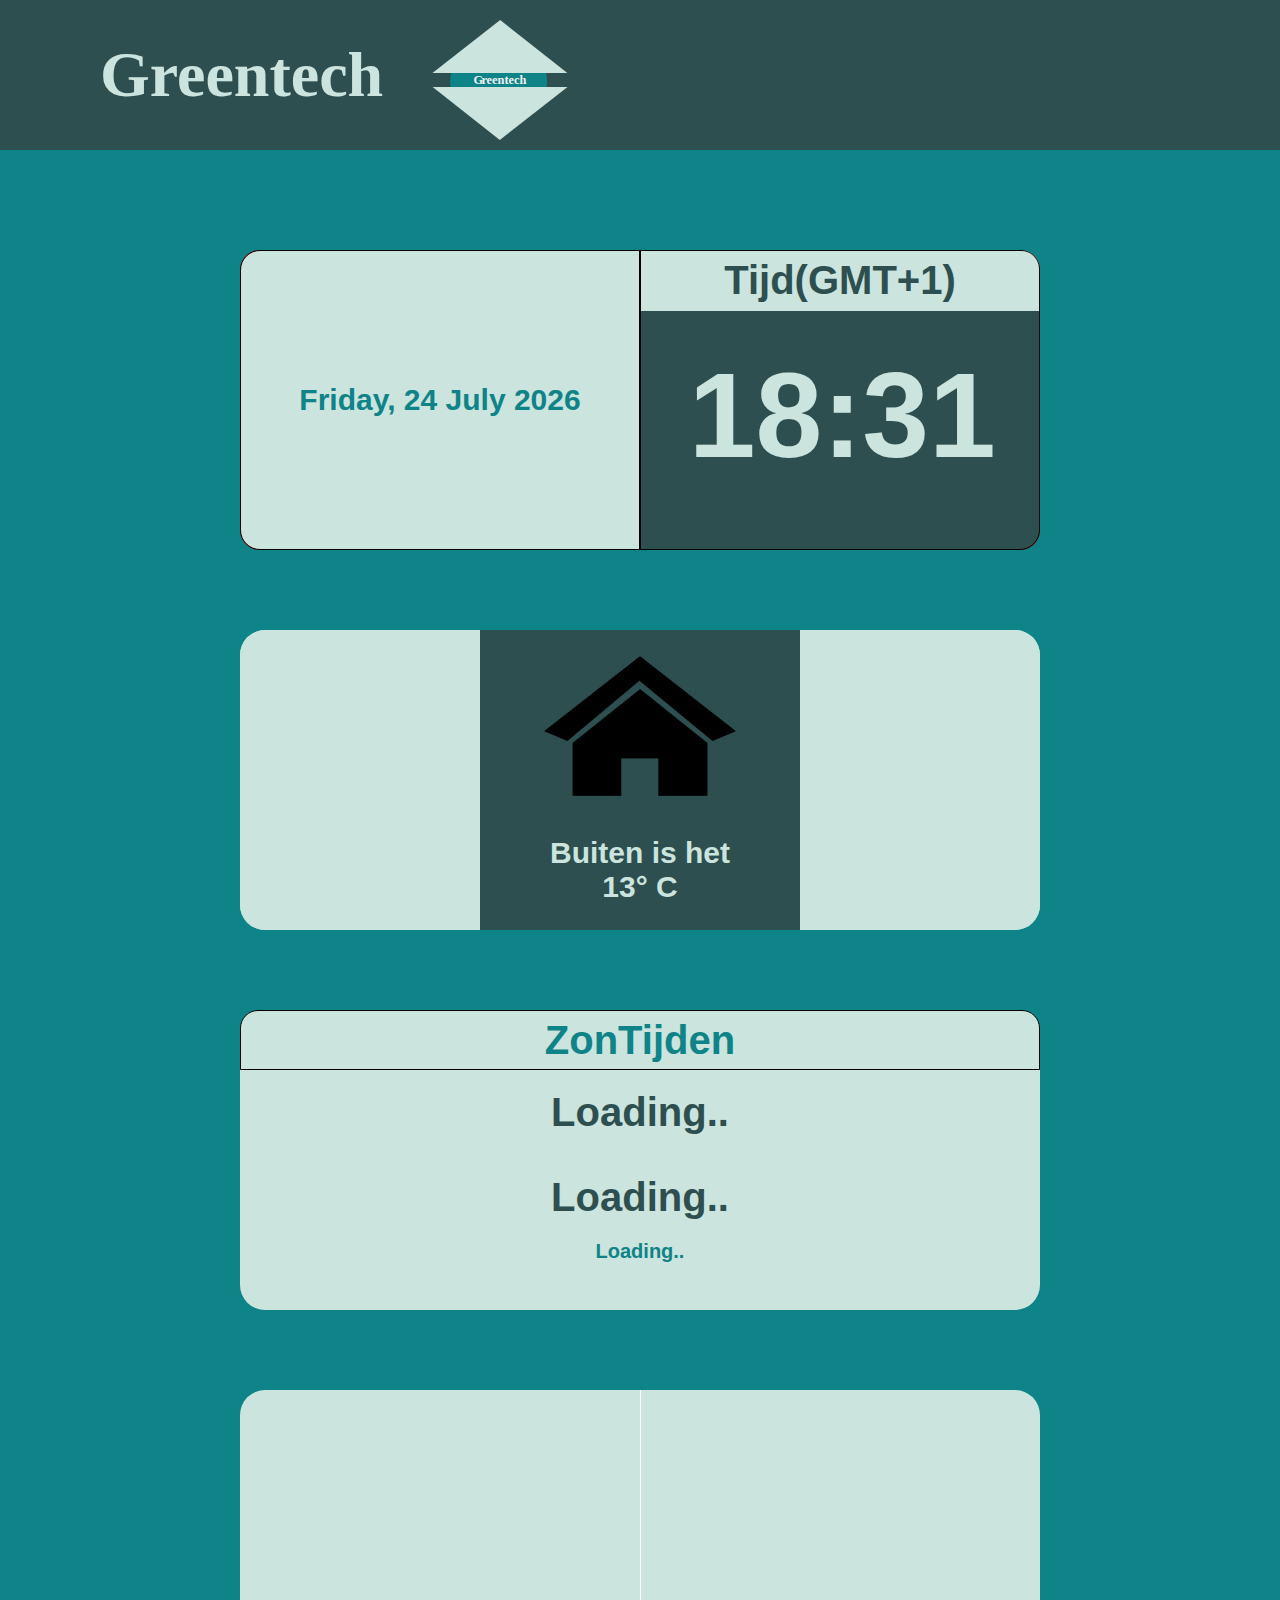
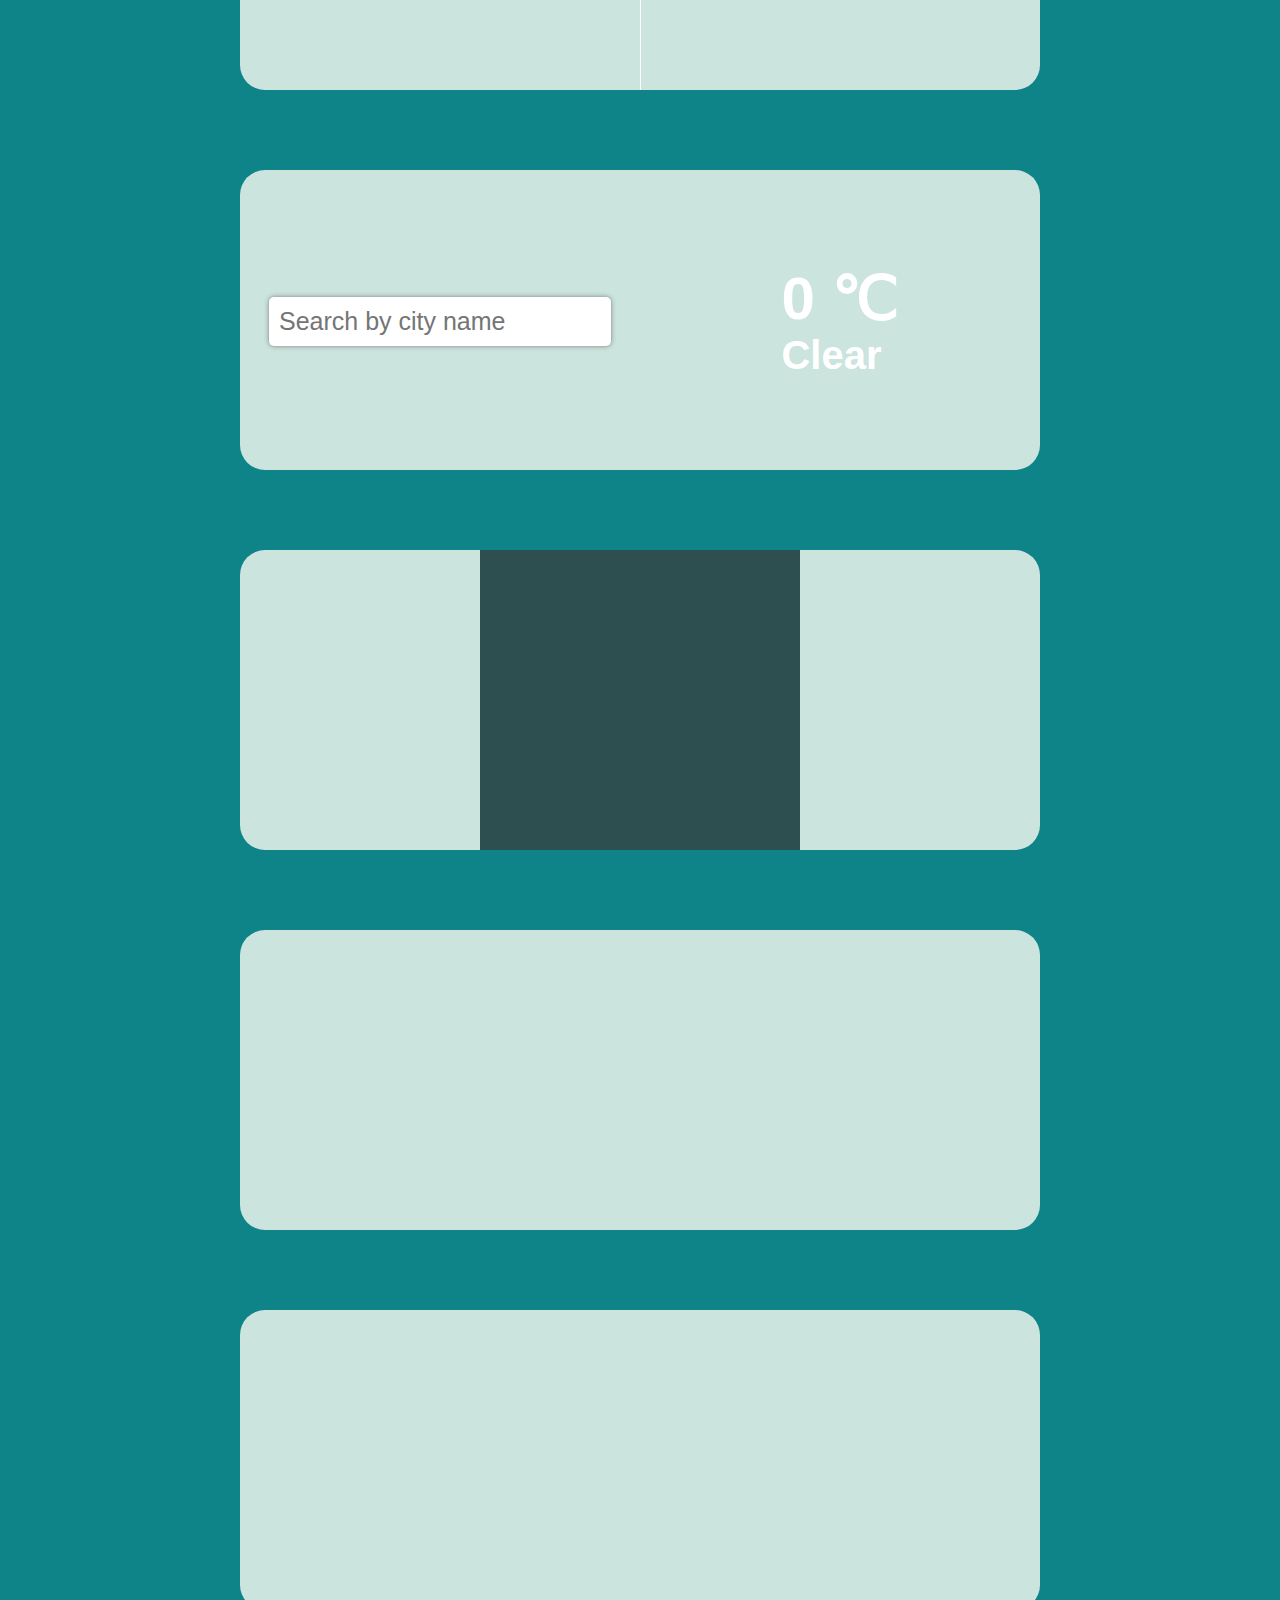
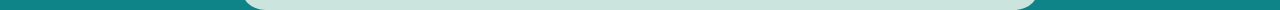
==== index.html @ 8f6f4d8c "Merge branch 'main' of https://github.com/FraijehenkSc/Duurzaam-Huis-BO" ====
<!DOCTYPE html>
<html lang="en">

<head>
    <meta charset="UTF-8">
    <meta http-equiv="X-UA-Compatible" content="IE=edge">
    <meta name="viewport" content="width=device-width, initial-scale=1.0">
    <title>Document</title>
    <script src="https://cdn.jsdelivr.net/npm/chart.js"></script>
    <script src="js/main.js"defer></script>
    <script src="js/sunTime.js" defer ></script>
    <link rel="stylesheet" href="style.css">
</head>

<body>
    <header>
        <h2 class ="companyName">Greentech</h2>
        
        <section class="box-wrapper-logo">
            <img class="logo" src="logo/logo2.svg">
        </section>
    </header>
    <article>
        <section class="box-wrapper dateWrapper">
            <div class="dateBox boxLeft">
                <h2 id="js--date" class="date">Do 30 Maart</h2>
            </div>
            <div class="dateBox boxRight">
                <div class="dateHeader">
                    <h2 class="timeText">Tijd(GMT+1)</h2>
                </div>
                <h2 id="js--clock" class="timeValue">20:34</h2>
            </div>
        </section>

        <section class="box-wrapper">
            <section class="box-wrapper outside">
            <div class="middleBox">
                <img src="logo/home.webp" alt="">
                <h2 class="text">Buiten is het</h2>
                <h2 id="js--temperatureA" class="degrees">13° C</h2>
            </div>
        </section>
        </section>
        
        <section class="box-wrapper sunWrapper">
            <h2 class="sunTitle">ZonTijden</h2>
            <h1 id="js--sunrise">Loading..</h1>
            <h1 id="js--sunset">Loading..</h1>
            <h3 id="js--timeZone">Loading..</h3>
        </section>
        <section  class="box-wrapper charts">
            <div class="chart dChart">
                <canvas id="js--chart--1"></canvas>
            </div>
            <div  class="chart bChart">
                <canvas id="js--chart--2"></canvas>
            </div>
        </section>
        <section id="js--weather" class="box-wrapper">

            <div id="js--time"></div>

                <div class="row" style="text-align: center;">
                    <form class="searchForm" id="js--searchForm" action="">
                        <input type="search" id="search" placeholder="Search by city name">
                    </form>
                </div>
                <div class="row" id="weather">
                    <div>
                        <img id="js--weatherImage" src="" alt="">
                    </div>
                    <div>
                        <h2 id="js--temperature">0 ℃</h2>
                        <h4 id="js--cloudy"> Clear </h4>
                    </div>
        </section>
                
           
            <section class="box-wrapper outside">
                <div class="middleBox "></div>
            </section>

        <section id="" class="box-wrapper">
            <canvas id="js--chart--3"></canvas>
        </section>
        <section id="" class="box-wrapper">

        </section>

    </article>
</body>

</html>
---- style.css ----
*{
    padding: 0;
    margin: 0;
    box-sizing: border-box;
}
html{
    font-size: 62.5%;
}
body{
    font-family: sans-serif;
    background-color: #0E8388;
    
}


.companyName{
    margin-left:10rem;
    font-size:6.4rem;
    font-family: OCRA;
    color: #CBE4DE
}

header{
    display:flex;
    align-items: center;
    width: 100vw;
    height: 15rem;
    background-color: #2E4F4F;
}

header > .box-wrapper-logo{
   
}

header > .box-wrapper-logo > .logo{
    display:flex;
    justify-content: right;
    width:240rem;
    height:12rem;
    position: absolute;
    left: -700px;
    top: 20px;
}

article{
    width: 100vw;
    height: 120rem;
    background-color: #0E8388;
    display: flex;
    padding-bottom: 10rem;
    padding-top:  10rem;
    flex-wrap: wrap;
    gap: 8rem;
    justify-content: center;
    align-items: center;
    margin-bottom: 10rem;
}

.box-wrapper{
    display: flex;  
    width:80rem;
    height: 30rem;
    background-color: #CBE4DE;
    border-radius: 25px;
}


.sunWrapper{
    display: flex;
    flex-direction: column;
}


.sunWrapper > h1{
    padding: 2rem;
    display: flex;
    justify-content: center;
    align-items: center;
    font-size: 4rem;
    color: #2E4F4F;    
}

.sunWrapper > h2{
    font-size: 4rem;
    width: 100%;
    background-color: #CBE4DE;
    height: 20%;
    display: flex;
    align-items: center;
    justify-content: center;
    border-top-left-radius: 18px;
    border-top-right-radius: 18px;
    color: #0E8388;
    border: 1px solid black;
}

.sunWrapper > h3{
    display: flex;
    justify-content: center;
    align-items: center;
    font-size: 2rem;
    color: #0E8388;
}

footer{
    width: 100vw;
    height: 15rem;
    background-color: #2E4F4F;
}

.time{
    font-size:4rem;
}

.date{

    font-size: 3rem;
}

#search{
    font-size:2.5rem;
    padding:1rem;
    border-radius:0.5rem;
    border:none;
    outline:none;
    box-shadow: 0rem 0rem 0.5rem grey;
}



.row{
    display:flex;
    align-items: center; 
    align-content: center;
    justify-content: center;
    width: 100rem;
    margin: 1rem;
    font-size:4rem;
    color:white;
}


.dateWrapper{
    background-color: red;
    border-radius: 20px;
}

.dateBox{
    width: 50%;
    background-color: #CBE4DE;
    border: 1px solid black;
    justify-content: center;
    align-items: center;
}
.boxLeft{
    border-bottom-left-radius: 20px;
    border-top-left-radius: 20px;
    display: flex;
    align-items: center;
    justify-content: center;
}
.boxLeft > h2{
    font-size: 3rem;
    color: #0E8388;
}
.boxRight{
    border-bottom-right-radius: 20px;
    border-top-right-radius: 20px;
    background-color: #2E4F4F;
}
.dateHeader{
    width: 100%;
    background-color: #CBE4DE;
    height: 20%;
    display: flex;
    align-items: center;
    justify-content: center;
    border-top-right-radius: 18px;
}
.dateHeader > h2{
    font-size: 4rem;
    color: #2E4F4F;
}

.timeValue{
    font-size: 12rem;
    position: relative;
    left: 12%;
    top: 12%;
    color: #CBE4DE;
}

.charts{
    display: flex;
    justify-content: center;
    align-items: center;

}
.chart{
    padding: 1.5rem;
}
.dChart{
    width:50%; 
    height: 100%;
    display: flex;
    justify-content: center;
    align-items: center;
}
.dChart > canvas{ 
    width: 100%;
    height: 100% !important;
}
.bChart{
    width:50%; 
    height: 100%;
    border-left: 1px solid white;
}

.bChart > canvas{
    width:100% !important;
    height:95% !important;
}
.outside{
    display: flex;
    justify-content: center;
    align-items: center;
}

.middleBox{
    height: 100%;
    background-color: #2E4F4F;
    color: #CBE4DE;
    width: 40%;
    display: flex;
    justify-content: center;
    align-items: center;
    flex-direction: column;
}
.middleBox > h2{
    font-size: 3rem;
}
.middleBox > img{
    width: 60%;
    height: 60%;
    padding-bottom: 40px;
    color: #0E8388;
}
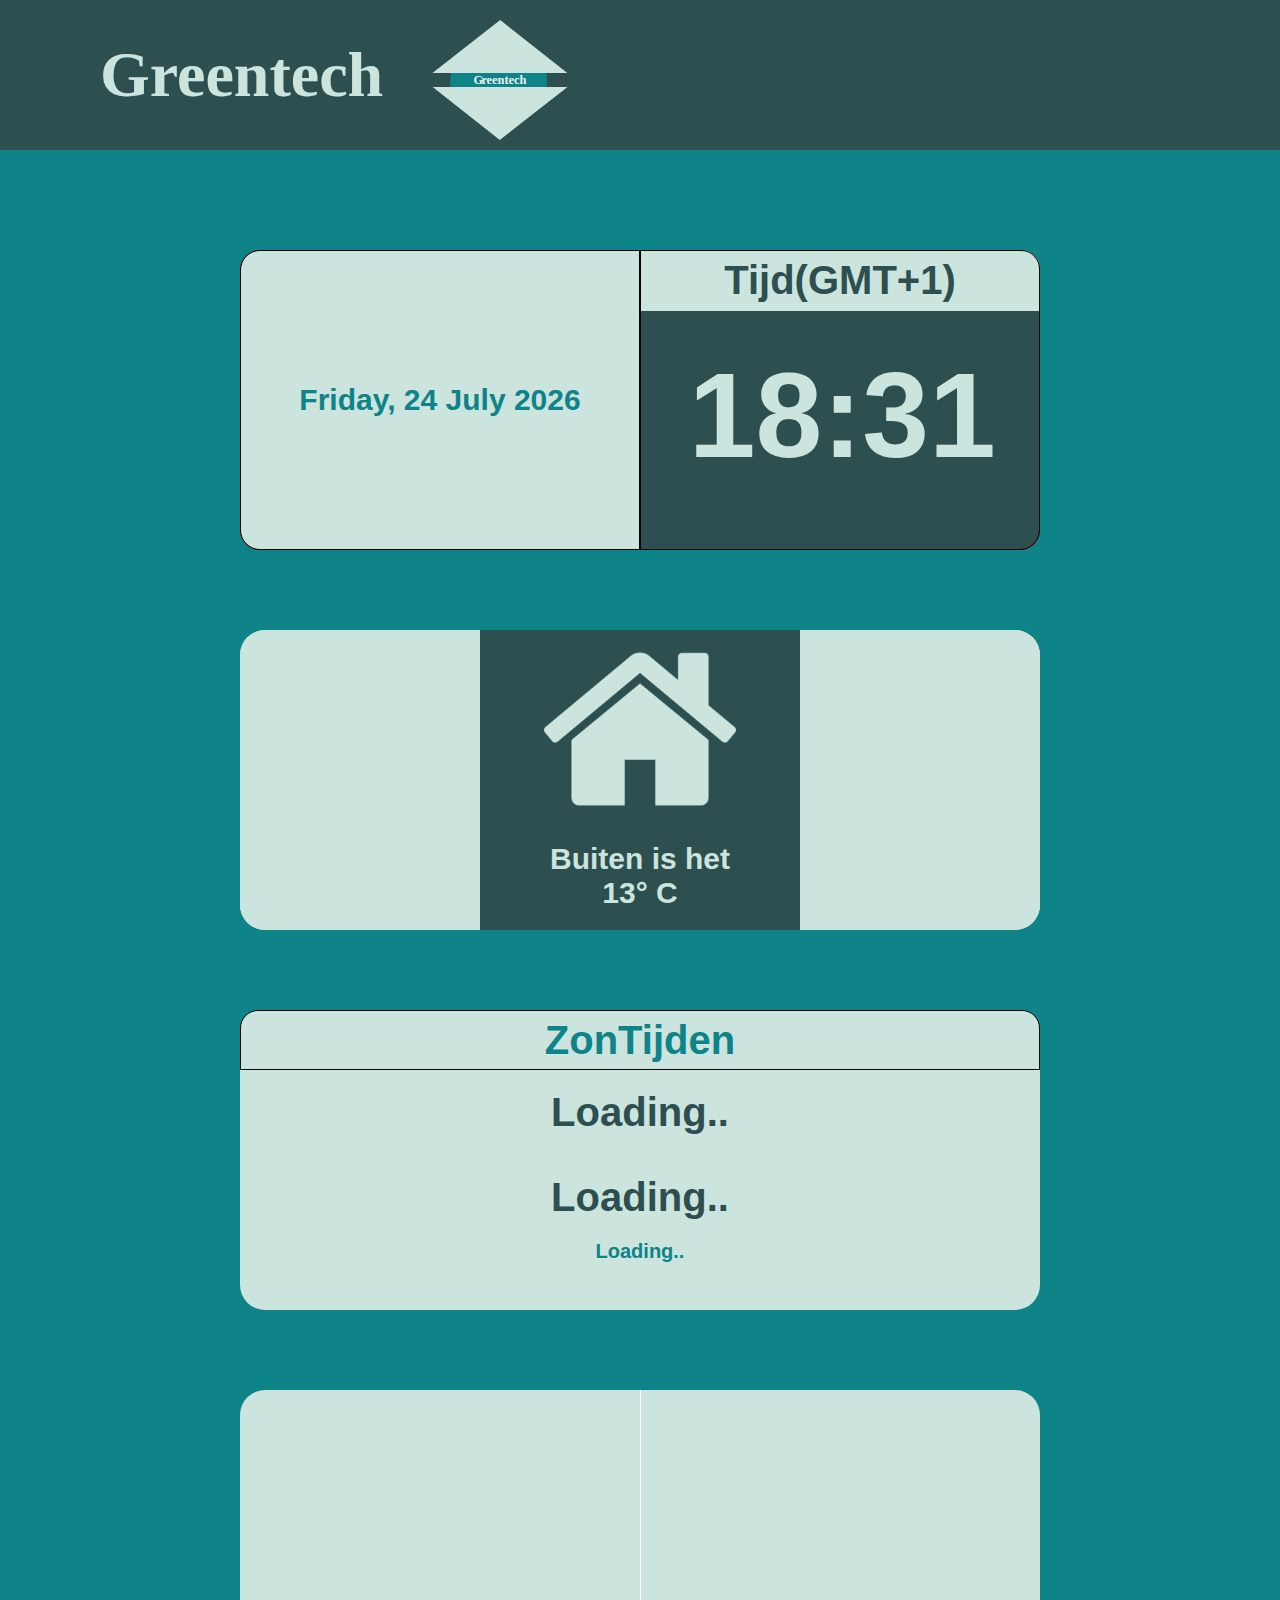
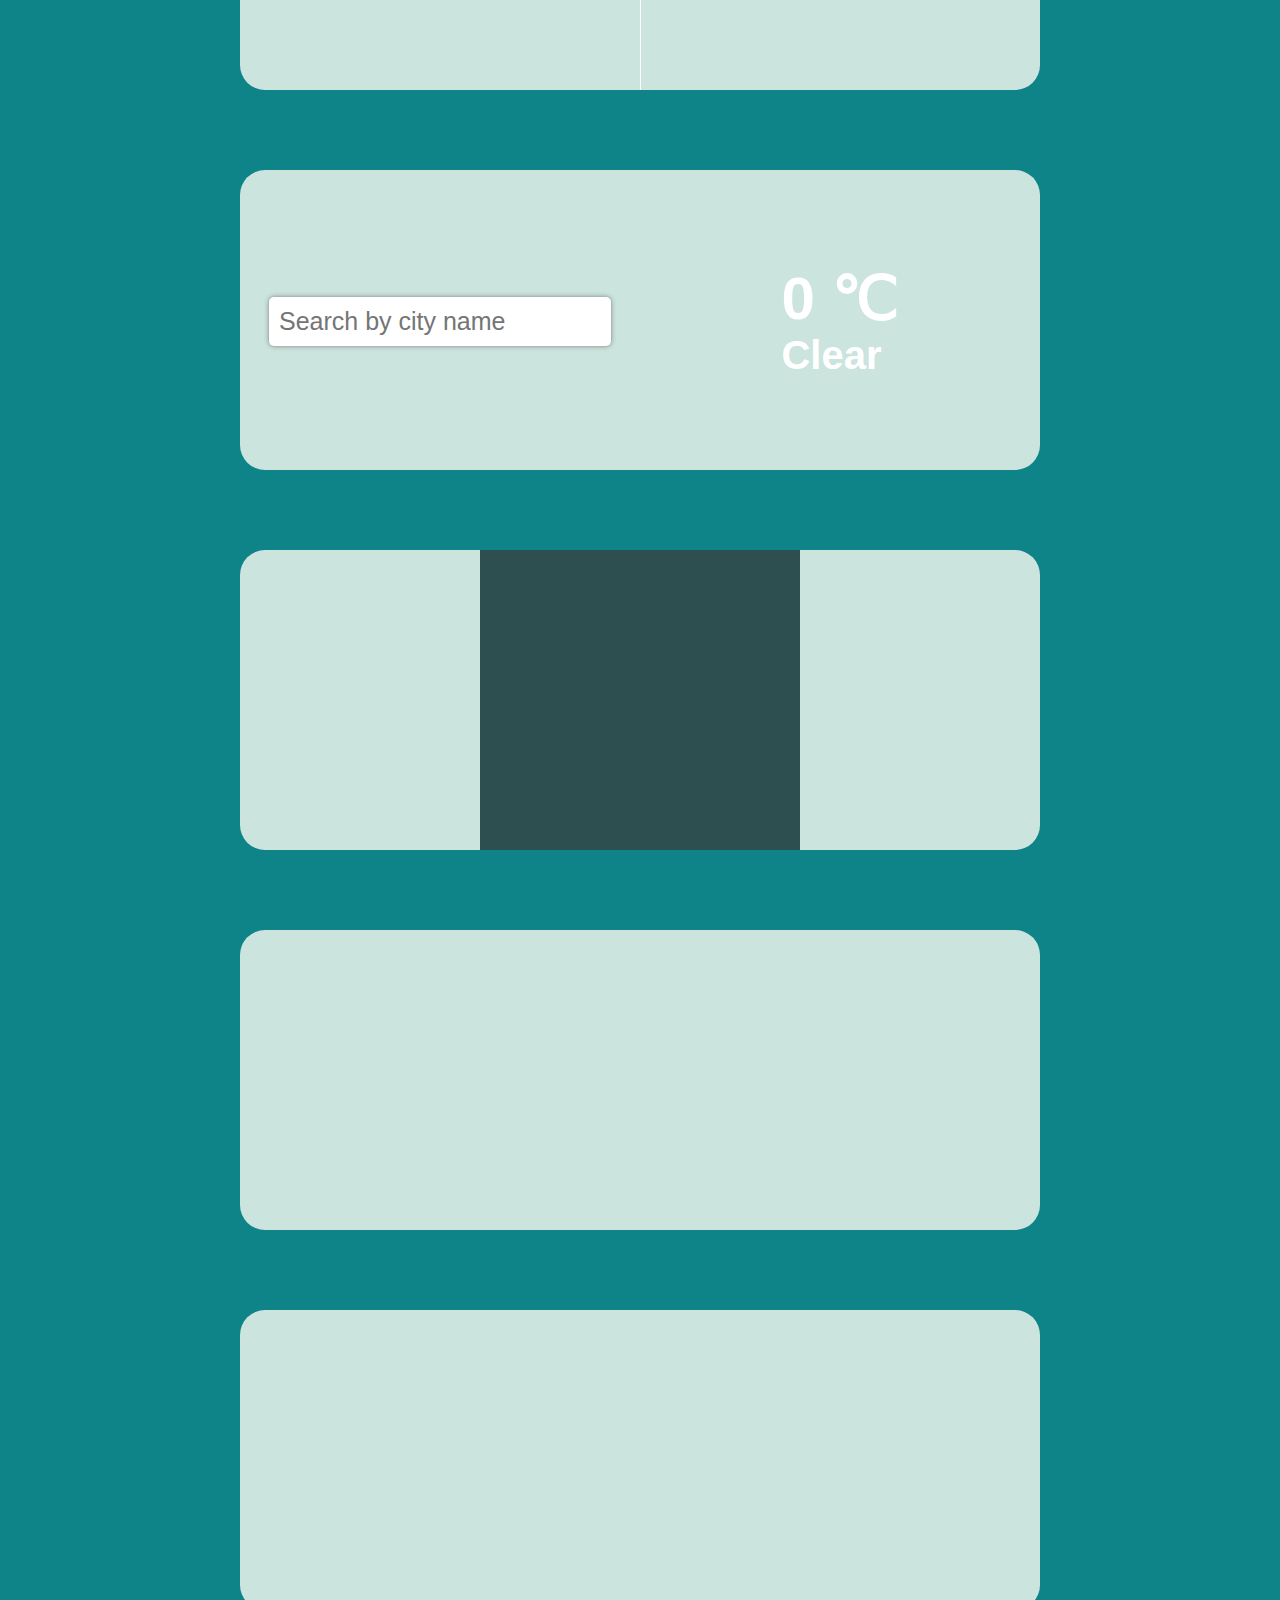
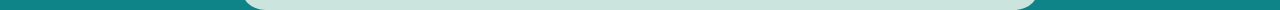
==== commit 450cc826: "water chart" ====
--- a/index.html
+++ b/index.html
@@ -5,11 +5,12 @@
     <meta charset="UTF-8">
     <meta http-equiv="X-UA-Compatible" content="IE=edge">
     <meta name="viewport" content="width=device-width, initial-scale=1.0">
-    <title>Document</title>
+    <title>Greentech | Dashboard</title>
     <script src="https://cdn.jsdelivr.net/npm/chart.js"></script>
     <script src="js/main.js"defer></script>
     <script src="js/sunTime.js" defer ></script>
     <link rel="stylesheet" href="style.css">
+    <link rel="icon" type="image/x-icon" href="img/favicon.ico">
 </head>
 
 <body>
@@ -36,7 +37,7 @@
         <section class="box-wrapper">
             <section class="box-wrapper outside">
             <div class="middleBox">
-                <img src="logo/home.webp" alt="">
+                <img src="img/home.png" alt="">
                 <h2 class="text">Buiten is het</h2>
                 <h2 id="js--temperatureA" class="degrees">13° C</h2>
             </div>
@@ -75,8 +76,7 @@
                         <h4 id="js--cloudy"> Clear </h4>
                     </div>
         </section>
-                
-           
+
             <section class="box-wrapper outside">
                 <div class="middleBox "></div>
             </section>
@@ -84,8 +84,8 @@
         <section id="" class="box-wrapper">
             <canvas id="js--chart--3"></canvas>
         </section>
-        <section id="" class="box-wrapper">
-
+        <section id="" class="box-wrapper waterUse">
+            <canvas id="js--chart--4"></canvas>
         </section>
 
     </article>
--- a/style.css
+++ b/style.css
@@ -238,10 +238,23 @@
 }
 .middleBox > h2{
     font-size: 3rem;
+    position: relative;
+    bottom: 2rem;
 }
 .middleBox > img{
     width: 60%;
-    height: 60%;
+    height: 80%;
+    position: relative;
+    bottom: -0.3rem;
     padding-bottom: 40px;
     color: #0E8388;
 }
+
+.waterUse{
+    
+}
+
+.waterUse > canvas{
+    position: relative;
+    left: 10rem;
+}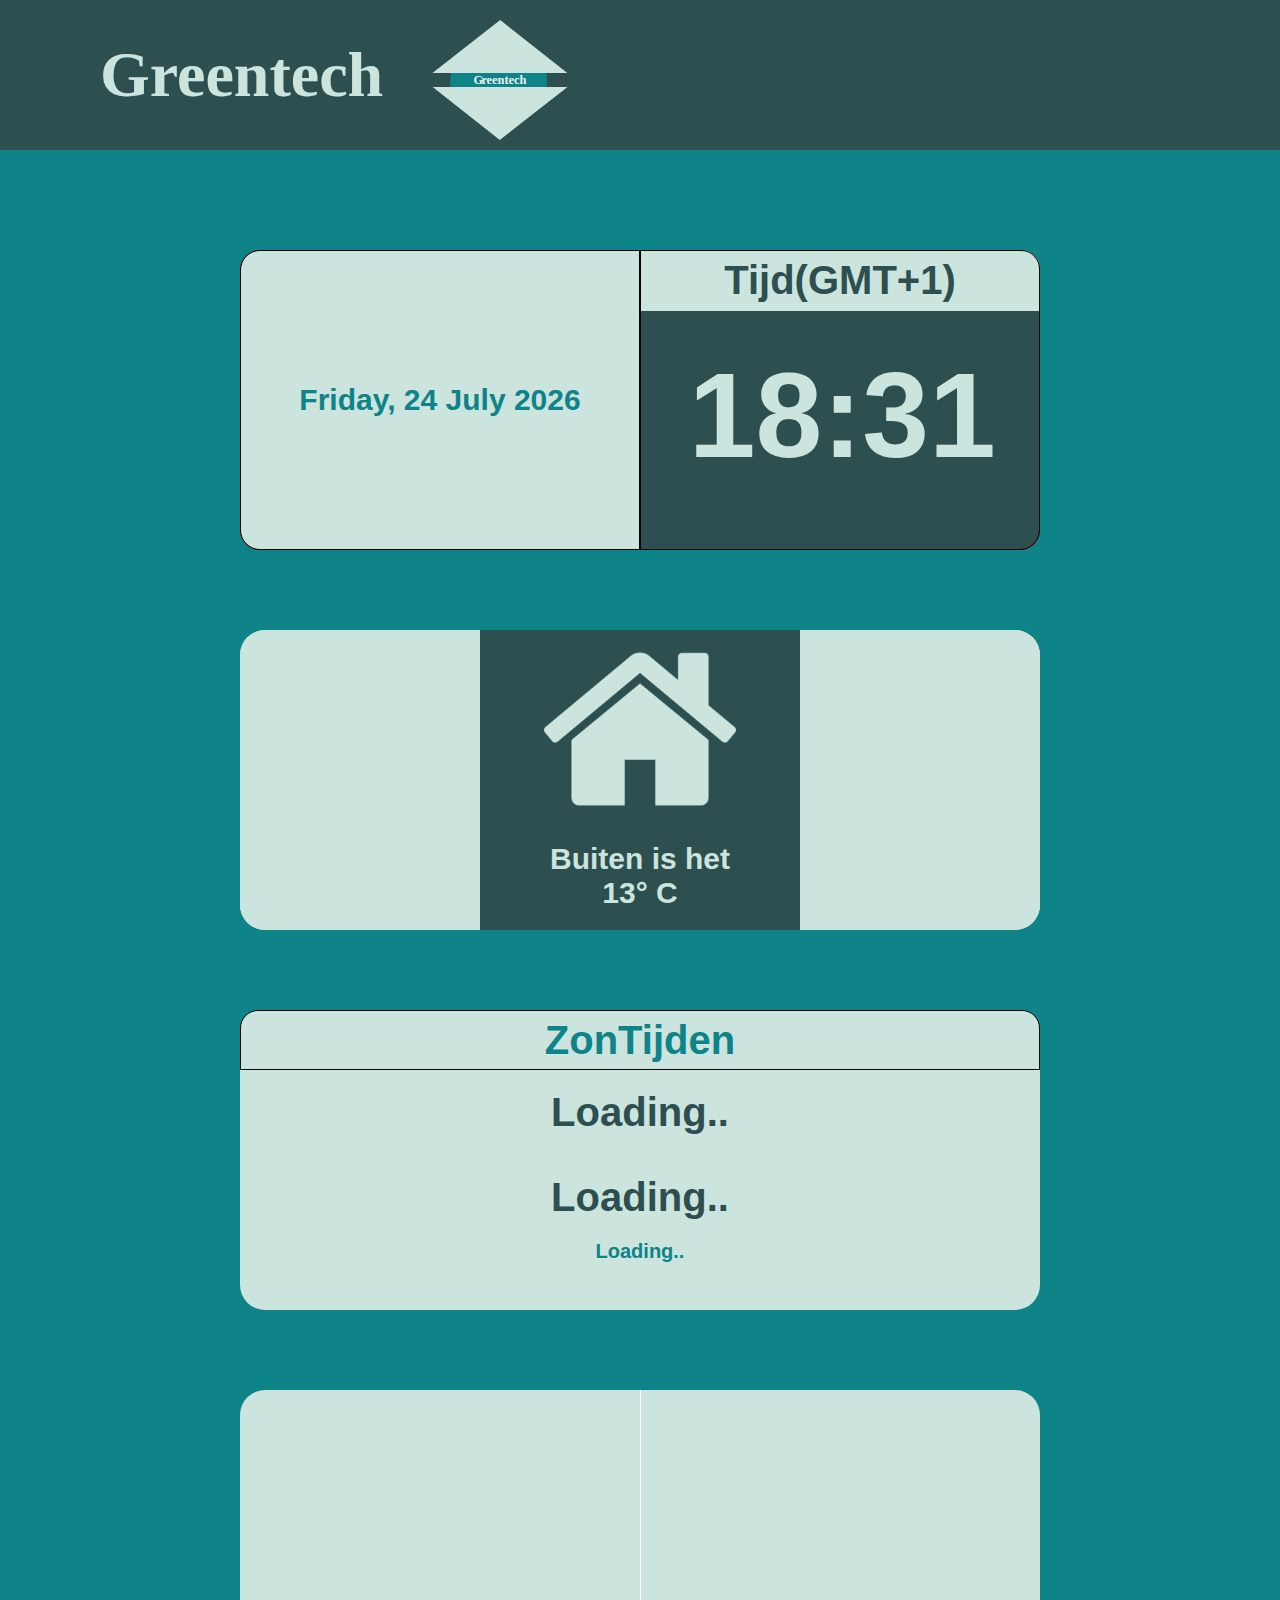
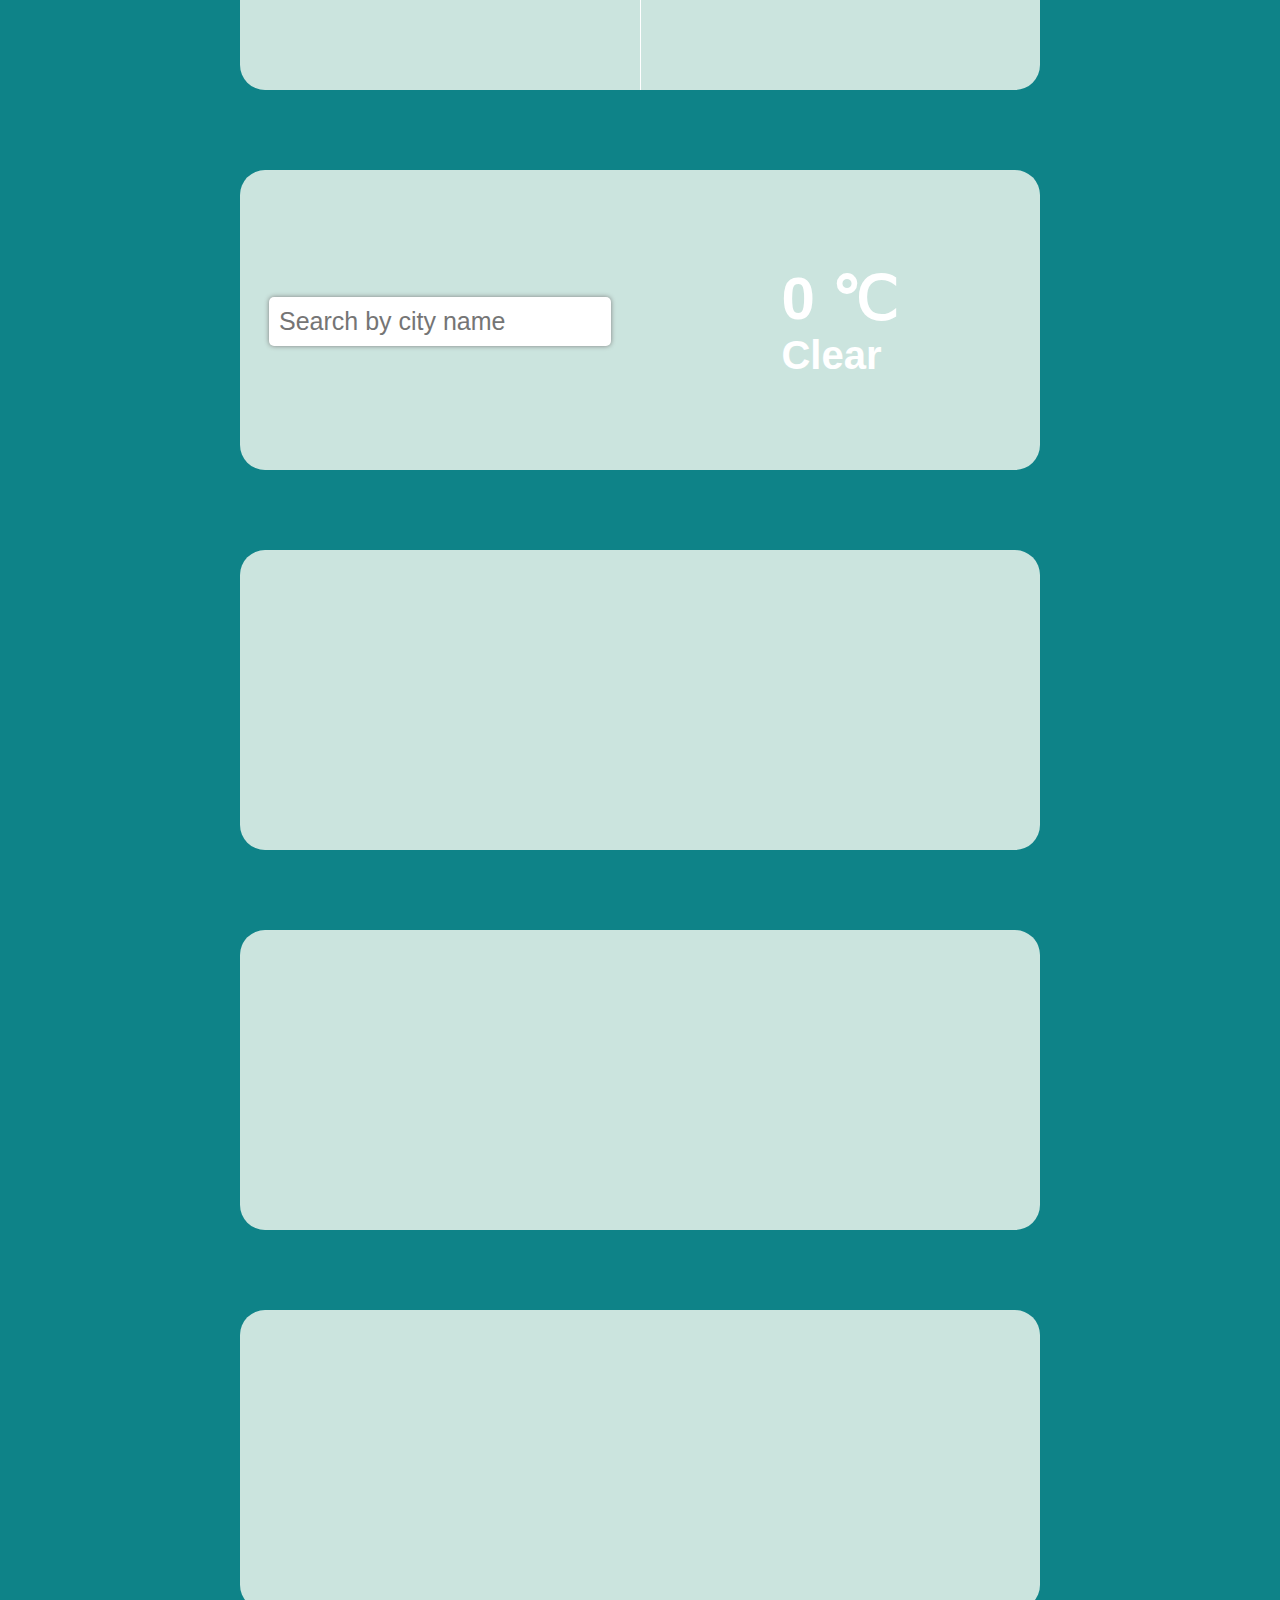
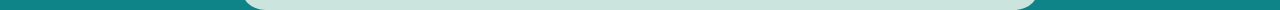
==== commit 03134d92: "chart fixed" ====
--- a/index.html
+++ b/index.html
@@ -7,16 +7,17 @@
     <meta name="viewport" content="width=device-width, initial-scale=1.0">
     <title>Greentech | Dashboard</title>
     <script src="https://cdn.jsdelivr.net/npm/chart.js"></script>
-    <script src="js/main.js"defer></script>
-    <script src="js/sunTime.js" defer ></script>
+    <script src="js/main.js" defer></script>
+    <script src="js/sunTime.js" defer></script>
     <link rel="stylesheet" href="style.css">
     <link rel="icon" type="image/x-icon" href="img/favicon.ico">
 </head>
 
 <body>
     <header>
-        <h2 class ="companyName">Greentech</h2>
-        
+        <h2 class="companyName">Greentech</h2>
+        <a href="smarthome.html">KLIK TEST</a>
+
         <section class="box-wrapper-logo">
             <img class="logo" src="logo/logo2.svg">
         </section>
@@ -36,25 +37,25 @@
 
         <section class="box-wrapper">
             <section class="box-wrapper outside">
-            <div class="middleBox">
-                <img src="img/home.png" alt="">
-                <h2 class="text">Buiten is het</h2>
-                <h2 id="js--temperatureA" class="degrees">13° C</h2>
-            </div>
+                <div class="middleBox">
+                    <img src="img/home.png" alt="">
+                    <h2 class="text">Buiten is het</h2>
+                    <h2 id="js--temperatureA" class="degrees">13° C</h2>
+                </div>
+            </section>
         </section>
-        </section>
-        
+
         <section class="box-wrapper sunWrapper">
             <h2 class="sunTitle">ZonTijden</h2>
             <h1 id="js--sunrise">Loading..</h1>
             <h1 id="js--sunset">Loading..</h1>
             <h3 id="js--timeZone">Loading..</h3>
         </section>
-        <section  class="box-wrapper charts">
+        <section class="box-wrapper charts">
             <div class="chart dChart">
                 <canvas id="js--chart--1"></canvas>
             </div>
-            <div  class="chart bChart">
+            <div class="chart bChart">
                 <canvas id="js--chart--2"></canvas>
             </div>
         </section>
@@ -62,27 +63,35 @@
 
             <div id="js--time"></div>
 
-                <div class="row" style="text-align: center;">
-                    <form class="searchForm" id="js--searchForm" action="">
-                        <input type="search" id="search" placeholder="Search by city name">
-                    </form>
+            <div class="row" style="text-align: center;">
+                <form class="searchForm" id="js--searchForm" action="">
+                    <input type="search" id="search" placeholder="Search by city name">
+                </form>
+            </div>
+            <div class="row" id="weather">
+                <div>
+                    <img id="js--weatherImage" src="" alt="">
                 </div>
-                <div class="row" id="weather">
-                    <div>
-                        <img id="js--weatherImage" src="" alt="">
-                    </div>
-                    <div>
-                        <h2 id="js--temperature">0 ℃</h2>
-                        <h4 id="js--cloudy"> Clear </h4>
-                    </div>
+                <div>
+                    <h2 id="js--temperature">0 ℃</h2>
+                    <h4 id="js--cloudy"> Clear </h4>
+                </div>
         </section>
 
-            <section class="box-wrapper outside">
-                <div class="middleBox "></div>
-            </section>
+        <section class="box-wrapper outside">
 
-        <section id="" class="box-wrapper">
-            <canvas id="js--chart--3"></canvas>
+                            <div class="kamers">
+
+                                    <canvas id="js--chart--5"></canvas>
+
+                                </div>
+
+                        </section>
+
+        <section id="" class="box-wrapper polarArea">
+            <div class="">
+                <canvas id="js--chart--3"></canvas>
+            </div>
         </section>
         <section id="" class="box-wrapper waterUse">
             <canvas id="js--chart--4"></canvas>
--- a/style.css
+++ b/style.css
@@ -1,54 +1,54 @@
-*{
+* {
     padding: 0;
     margin: 0;
     box-sizing: border-box;
 }
-html{
+
+html {
     font-size: 62.5%;
 }
-body{
+
+body {
     font-family: sans-serif;
     background-color: #0E8388;
-    
-}
-
-
-.companyName{
-    margin-left:10rem;
-    font-size:6.4rem;
+
+}
+
+
+.companyName {
+    margin-left: 10rem;
+    font-size: 6.4rem;
     font-family: OCRA;
     color: #CBE4DE
 }
 
-header{
-    display:flex;
+header {
+    display: flex;
     align-items: center;
     width: 100vw;
     height: 15rem;
     background-color: #2E4F4F;
 }
 
-header > .box-wrapper-logo{
-   
-}
-
-header > .box-wrapper-logo > .logo{
-    display:flex;
+header>.box-wrapper-logo {}
+
+header>.box-wrapper-logo>.logo {
+    display: flex;
     justify-content: right;
-    width:240rem;
-    height:12rem;
+    width: 240rem;
+    height: 12rem;
     position: absolute;
     left: -700px;
     top: 20px;
 }
 
-article{
+article {
     width: 100vw;
-    height: 120rem;
+    height: 150rem;
     background-color: #0E8388;
     display: flex;
     padding-bottom: 10rem;
-    padding-top:  10rem;
+    padding-top: 10rem;
     flex-wrap: wrap;
     gap: 8rem;
     justify-content: center;
@@ -56,31 +56,31 @@
     margin-bottom: 10rem;
 }
 
-.box-wrapper{
-    display: flex;  
-    width:80rem;
+.box-wrapper {
+    display: flex;
+    width: 80rem;
     height: 30rem;
     background-color: #CBE4DE;
     border-radius: 25px;
 }
 
 
-.sunWrapper{
+.sunWrapper {
     display: flex;
     flex-direction: column;
 }
 
 
-.sunWrapper > h1{
+.sunWrapper>h1 {
     padding: 2rem;
     display: flex;
     justify-content: center;
     align-items: center;
     font-size: 4rem;
-    color: #2E4F4F;    
-}
-
-.sunWrapper > h2{
+    color: #2E4F4F;
+}
+
+.sunWrapper>h2 {
     font-size: 4rem;
     width: 100%;
     background-color: #CBE4DE;
@@ -94,7 +94,7 @@
     border: 1px solid black;
 }
 
-.sunWrapper > h3{
+.sunWrapper>h3 {
     display: flex;
     justify-content: center;
     align-items: center;
@@ -102,73 +102,77 @@
     color: #0E8388;
 }
 
-footer{
+footer {
     width: 100vw;
     height: 15rem;
     background-color: #2E4F4F;
 }
 
-.time{
-    font-size:4rem;
-}
-
-.date{
+.time {
+    font-size: 4rem;
+}
+
+.date {
 
     font-size: 3rem;
 }
 
-#search{
-    font-size:2.5rem;
-    padding:1rem;
-    border-radius:0.5rem;
-    border:none;
-    outline:none;
+#search {
+    font-size: 2.5rem;
+    padding: 1rem;
+    border-radius: 0.5rem;
+    border: none;
+    outline: none;
     box-shadow: 0rem 0rem 0.5rem grey;
 }
 
 
 
-.row{
-    display:flex;
-    align-items: center; 
+.row {
+    display: flex;
+    align-items: center;
     align-content: center;
     justify-content: center;
     width: 100rem;
     margin: 1rem;
-    font-size:4rem;
-    color:white;
-}
-
-
-.dateWrapper{
+    font-size: 4rem;
+    color: white;
+}
+
+
+.dateWrapper {
     background-color: red;
     border-radius: 20px;
 }
 
-.dateBox{
+.dateBox {
     width: 50%;
     background-color: #CBE4DE;
     border: 1px solid black;
     justify-content: center;
     align-items: center;
 }
-.boxLeft{
+
+.boxLeft {
     border-bottom-left-radius: 20px;
     border-top-left-radius: 20px;
     display: flex;
     align-items: center;
     justify-content: center;
 }
-.boxLeft > h2{
+
+.boxLeft>h2 {
     font-size: 3rem;
     color: #0E8388;
 }
-.boxRight{
+
+.boxRight {
     border-bottom-right-radius: 20px;
     border-top-right-radius: 20px;
     background-color: #2E4F4F;
 }
-.dateHeader{
+
+.dateHeader {
     width: 100%;
     background-color: #CBE4DE;
     height: 20%;
@@ -177,12 +181,13 @@
     justify-content: center;
     border-top-right-radius: 18px;
 }
-.dateHeader > h2{
+
+.dateHeader>h2 {
     font-size: 4rem;
     color: #2E4F4F;
 }
 
-.timeValue{
+.timeValue {
     font-size: 12rem;
     position: relative;
     left: 12%;
@@ -190,43 +195,48 @@
     color: #CBE4DE;
 }
 
-.charts{
-    display: flex;
-    justify-content: center;
-    align-items: center;
-
-}
-.chart{
+.charts {
+    display: flex;
+    justify-content: center;
+    align-items: center;
+
+}
+
+.chart {
     padding: 1.5rem;
 }
-.dChart{
-    width:50%; 
-    height: 100%;
-    display: flex;
-    justify-content: center;
-    align-items: center;
-}
-.dChart > canvas{ 
+
+.dChart {
+    width: 50%;
+    height: 100%;
+    display: flex;
+    justify-content: center;
+    align-items: center;
+}
+
+.dChart>canvas {
     width: 100%;
     height: 100% !important;
 }
-.bChart{
-    width:50%; 
+
+.bChart {
+    width: 50%;
     height: 100%;
     border-left: 1px solid white;
 }
 
-.bChart > canvas{
-    width:100% !important;
-    height:95% !important;
-}
-.outside{
-    display: flex;
-    justify-content: center;
-    align-items: center;
-}
-
-.middleBox{
+.bChart>canvas {
+    width: 100% !important;
+    height: 95% !important;
+}
+
+.outside {
+    display: flex;
+    justify-content: center;
+    align-items: center;
+}
+
+.middleBox {
     height: 100%;
     background-color: #2E4F4F;
     color: #CBE4DE;
@@ -236,12 +246,14 @@
     align-items: center;
     flex-direction: column;
 }
-.middleBox > h2{
+
+.middleBox>h2 {
     font-size: 3rem;
     position: relative;
     bottom: 2rem;
 }
-.middleBox > img{
+
+.middleBox>img {
     width: 60%;
     height: 80%;
     position: relative;
@@ -250,11 +262,75 @@
     color: #0E8388;
 }
 
-.waterUse{
-    
-}
-
-.waterUse > canvas{
+.polarArea {
+    display: flex;
+    justify-content: center;
+    align-items: center;
+}
+
+.polarArea>canvas {
+    width: 100% !important;
+    height: 85% !important;
+}
+
+
+
+.waterUse {}
+
+.waterUse>canvas {
     position: relative;
     left: 10rem;
+}
+
+ .kamers {
+
+    height: 100%;
+
+    color: #CBE4DE;
+
+    width: 100%;
+
+    display: flex;
+
+    justify-content: center;
+
+    align-items: center;
+
+    flex-direction: column;
+
+}
+
+header > a{ 
+    font-size: 32px;
+    color: #2E4F4F;
+    position: absolute;
+    left: 180rem;
+    top: 2rem;
+    text-decoration: none;
+}
+
+.smartGrid{
+    width: 100%;
+    height: 30%;
+    display: grid;
+    grid-template-columns: repeat(12,1fr);
+    grid-template-rows: repeat(12,1fr);
+    padding: 4rem;
+}
+
+.smartBox1{
+    background-color: #7cb4b4;
+    border: 2px solid white;
+    grid-column: 1/7;
+    grid-row: 1/10;
+    width: 100%;
+    height: 100%;
+}
+.smartBox2{
+    background-color: #7cb4b4;
+    border: 2px solid white;
+    grid-column: 7/13;
+    grid-row: 1/10;
+    width: 100%;
+    height: 100%;
 }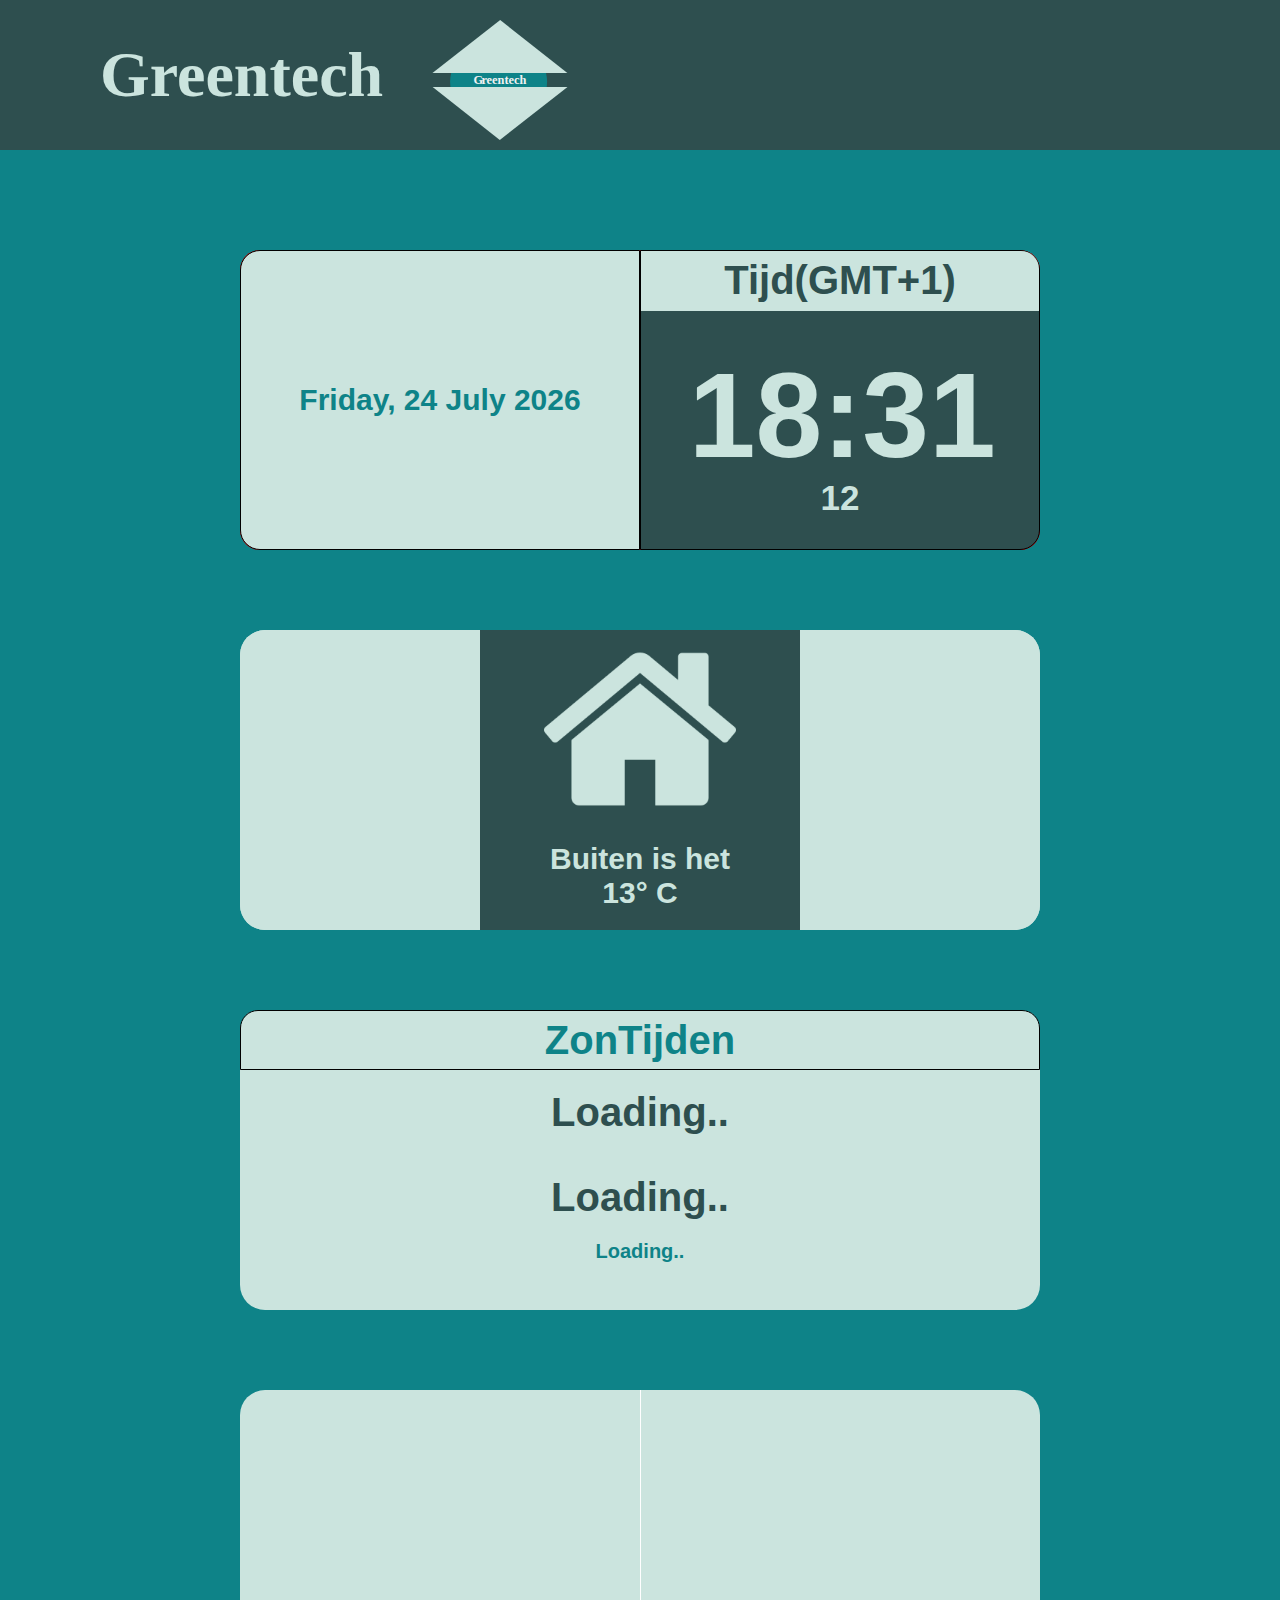
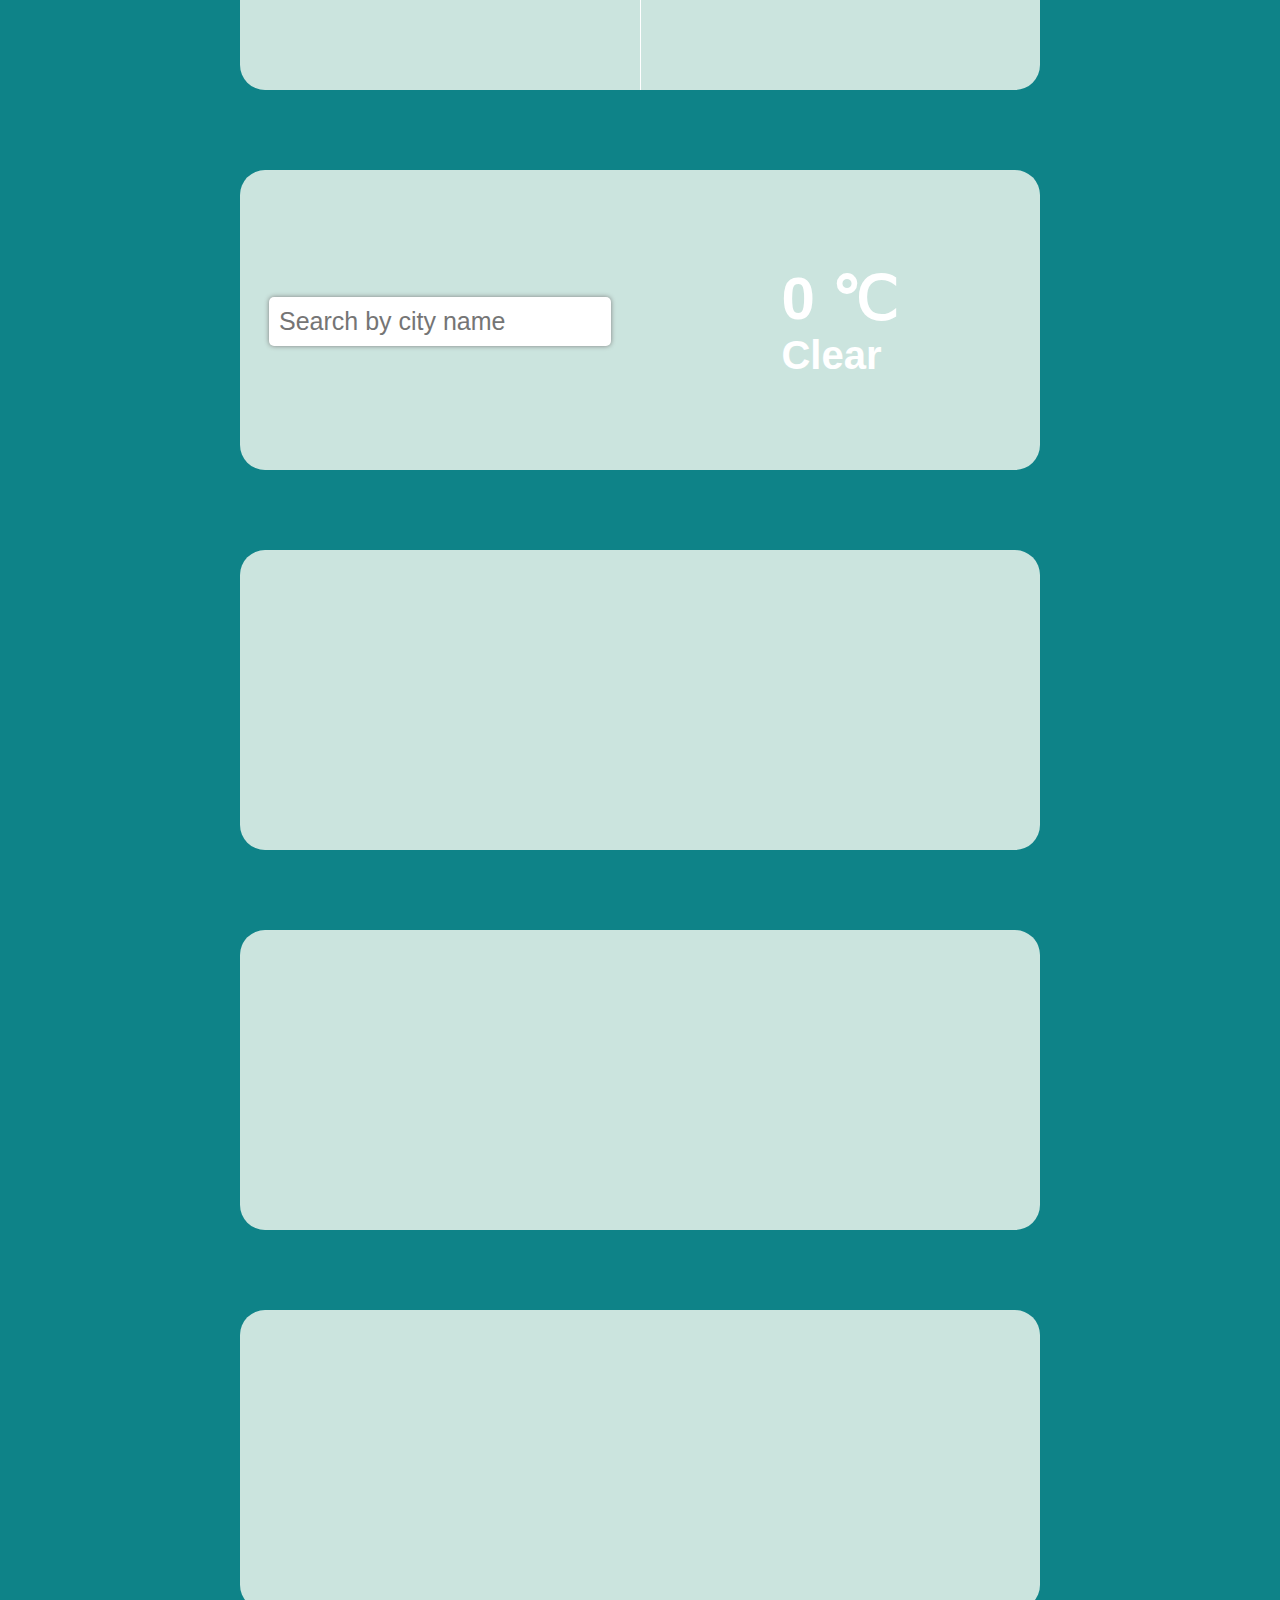
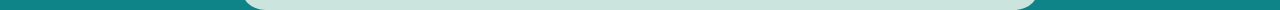
==== commit a97c9777: "modified" ====
--- a/index.html
+++ b/index.html
@@ -31,7 +31,8 @@
                 <div class="dateHeader">
                     <h2 class="timeText">Tijd(GMT+1)</h2>
                 </div>
-                <h2 id="js--clock" class="timeValue">20:34</h2>
+                <h2 id="clock" class="timeValue" onload="currentTime()">20:34</h2>
+                <h2 id="seconds" class="seconds"></h2>
             </div>
         </section>
 
--- a/style.css
+++ b/style.css
@@ -195,6 +195,17 @@
     color: #CBE4DE;
 }
 
+.seconds{
+    position: relative;
+    display: flex;
+    justify-content: center;
+    align-items: center;
+    top: 10%;
+    font-size: 3.5rem;
+    color: #CBE4DE;
+    
+}
+
 .charts {
     display: flex;
     justify-content: center;
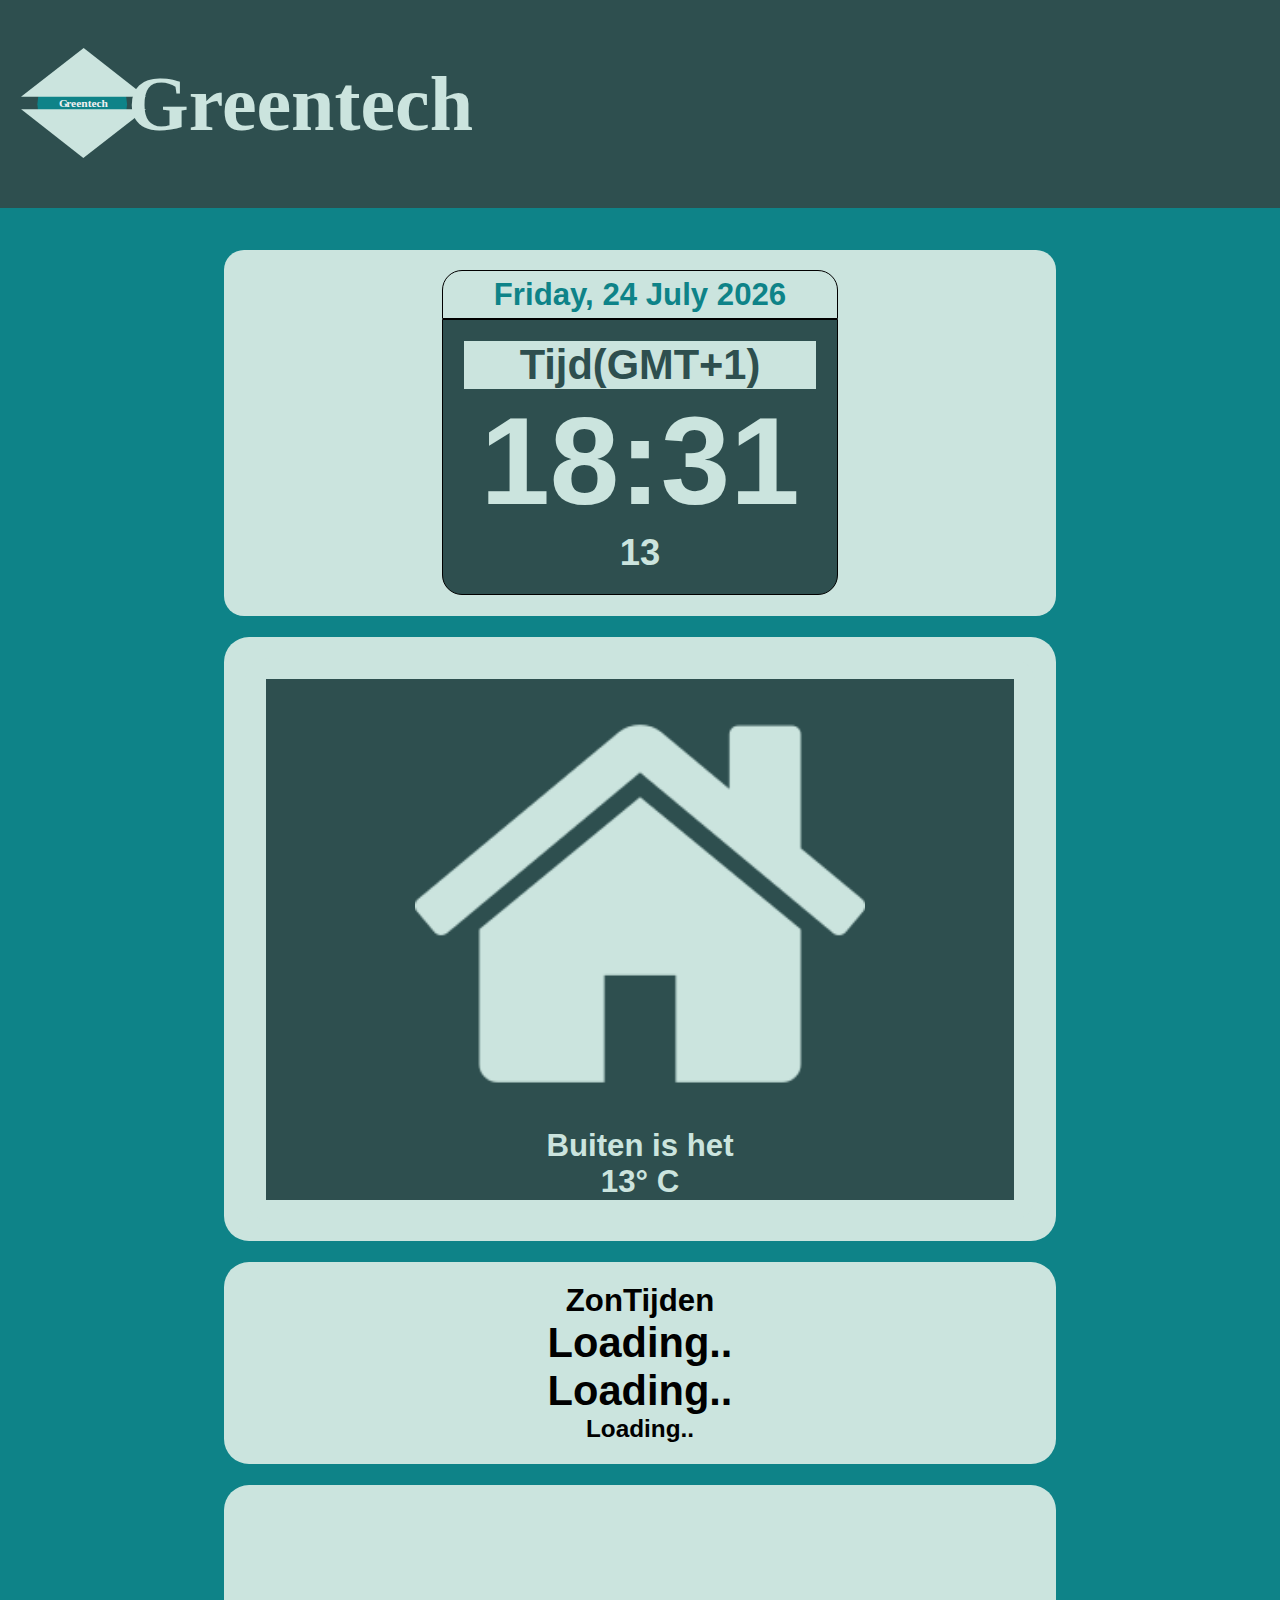
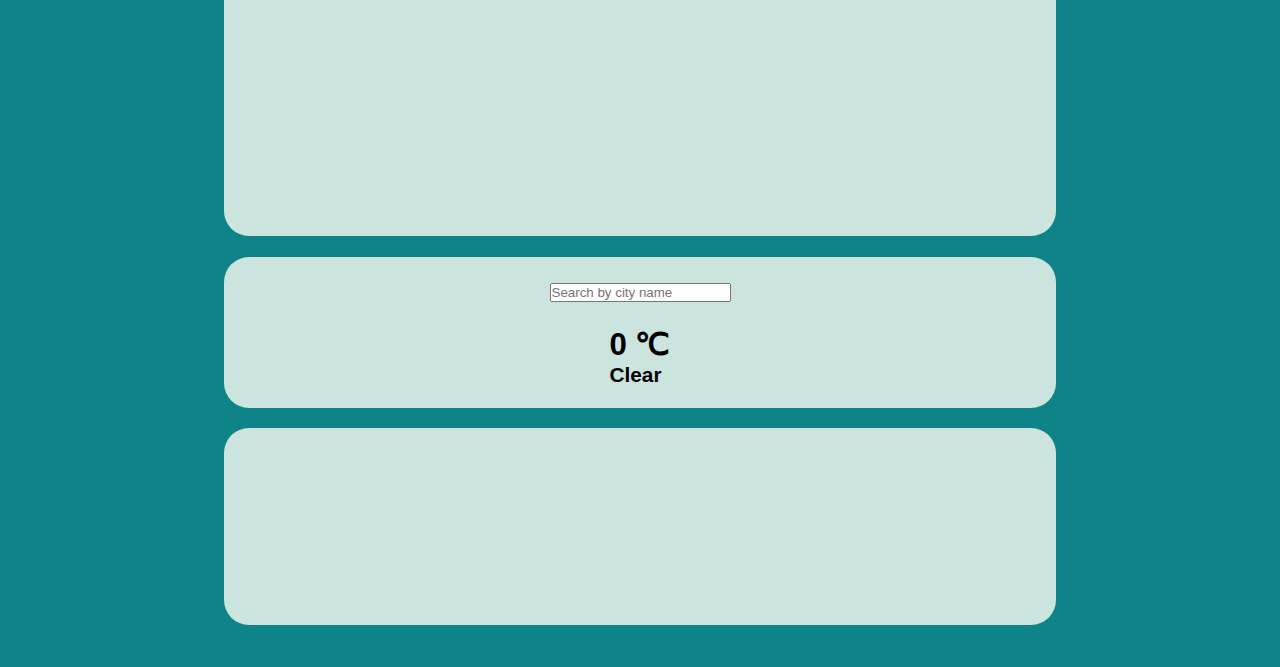
==== commit 0cb39145: "m" ====
--- a/index.html
+++ b/index.html
@@ -16,7 +16,6 @@
 <body>
     <header>
         <h2 class="companyName">Greentech</h2>
-        <a href="smarthome.html">KLIK TEST</a>
 
         <section class="box-wrapper-logo">
             <img class="logo" src="logo/logo2.svg">
@@ -79,24 +78,13 @@
                 </div>
         </section>
 
-        <section class="box-wrapper outside">
-
-                            <div class="kamers">
-
-                                    <canvas id="js--chart--5"></canvas>
-
-                                </div>
-
-                        </section>
-
+       
         <section id="" class="box-wrapper polarArea">
             <div class="">
                 <canvas id="js--chart--3"></canvas>
             </div>
         </section>
-        <section id="" class="box-wrapper waterUse">
-            <canvas id="js--chart--4"></canvas>
-        </section>
+        
 
     </article>
 </body>
--- a/style.css
+++ b/style.css
@@ -1,3 +1,4 @@
+/* Base styles */
 * {
     padding: 0;
     margin: 0;
@@ -11,137 +12,70 @@
 body {
     font-family: sans-serif;
     background-color: #0E8388;
-
-}
-
+    overflow-x: hidden;
+}
+
+/* Header styling */
+header {
+    display: flex;
+    align-items: center;
+    width: 100%;
+    height: 15rem;
+    background-color: #2E4F4F;
+    padding: 2rem 10%;
+}
 
 .companyName {
-    margin-left: 10rem;
     font-size: 6.4rem;
     font-family: OCRA;
-    color: #CBE4DE
-}
-
-header {
-    display: flex;
-    align-items: center;
-    width: 100vw;
-    height: 15rem;
-    background-color: #2E4F4F;
-}
-
-header>.box-wrapper-logo {}
-
-header>.box-wrapper-logo>.logo {
-    display: flex;
-    justify-content: right;
-    width: 240rem;
-    height: 12rem;
+    color: #CBE4DE;
+    flex: 1;
+}
+
+header > a {
+    font-size: 3.2rem;
+    color: #CBE4DE;
+    text-decoration: none;
+    margin-right: 2rem;
+}
+
+.box-wrapper-logo {
     position: absolute;
-    left: -700px;
-    top: 20px;
-}
-
+    left: 2rem;
+}
+
+.logo {
+    width: 12rem;
+    height: auto;
+}
+
+/* Article layout */
 article {
-    width: 100vw;
-    height: 150rem;
+    width: 100%;
+    padding: 4rem 10%;
     background-color: #0E8388;
     display: flex;
-    padding-bottom: 10rem;
-    padding-top: 10rem;
     flex-wrap: wrap;
-    gap: 8rem;
-    justify-content: center;
-    align-items: center;
-    margin-bottom: 10rem;
-}
-
+    gap: 2rem;
+    justify-content: center;
+    align-items: center;
+}
+
+/* Box styling */
 .box-wrapper {
     display: flex;
-    width: 80rem;
-    height: 30rem;
+    justify-content: center;
+    align-items: center;
+    width: 100%;
+    max-width: 80rem;
+    font-size: 2rem;
     background-color: #CBE4DE;
     border-radius: 25px;
-}
-
-
-.sunWrapper {
-    display: flex;
     flex-direction: column;
-}
-
-
-.sunWrapper>h1 {
     padding: 2rem;
-    display: flex;
-    justify-content: center;
-    align-items: center;
-    font-size: 4rem;
-    color: #2E4F4F;
-}
-
-.sunWrapper>h2 {
-    font-size: 4rem;
-    width: 100%;
-    background-color: #CBE4DE;
-    height: 20%;
-    display: flex;
-    align-items: center;
-    justify-content: center;
-    border-top-left-radius: 18px;
-    border-top-right-radius: 18px;
-    color: #0E8388;
-    border: 1px solid black;
-}
-
-.sunWrapper>h3 {
-    display: flex;
-    justify-content: center;
-    align-items: center;
-    font-size: 2rem;
-    color: #0E8388;
-}
-
-footer {
-    width: 100vw;
-    height: 15rem;
-    background-color: #2E4F4F;
-}
-
-.time {
-    font-size: 4rem;
-}
-
-.date {
-
-    font-size: 3rem;
-}
-
-#search {
-    font-size: 2.5rem;
-    padding: 1rem;
-    border-radius: 0.5rem;
-    border: none;
-    outline: none;
-    box-shadow: 0rem 0rem 0.5rem grey;
-}
-
-
-
-.row {
-    display: flex;
-    align-items: center;
-    align-content: center;
-    justify-content: center;
-    width: 100rem;
-    margin: 1rem;
-    font-size: 4rem;
-    color: white;
-}
-
+}
 
 .dateWrapper {
-    background-color: red;
     border-radius: 20px;
 }
 
@@ -149,199 +83,186 @@
     width: 50%;
     background-color: #CBE4DE;
     border: 1px solid black;
+    display: flex;
     justify-content: center;
     align-items: center;
 }
 
 .boxLeft {
-    border-bottom-left-radius: 20px;
     border-top-left-radius: 20px;
-    display: flex;
-    align-items: center;
-    justify-content: center;
-}
-
-.boxLeft>h2 {
+    border-top-right-radius: 20px;
+    display: flex;
+    padding: 0.5rem;
+    align-items: center;
+    justify-content: center;
+}
+
+.boxLeft > h2 {
     font-size: 3rem;
     color: #0E8388;
 }
 
 .boxRight {
     border-bottom-right-radius: 20px;
-    border-top-right-radius: 20px;
+    border-bottom-left-radius: 20px;
     background-color: #2E4F4F;
+    position: relative;
+    display: flex;
+    flex-direction: column;
+    align-items: center;
+    padding: 2rem;
 }
 
 .dateHeader {
     width: 100%;
     background-color: #CBE4DE;
-    height: 20%;
-    display: flex;
-    align-items: center;
-    justify-content: center;
-    border-top-right-radius: 18px;
-}
-
-.dateHeader>h2 {
+    display: flex;
+    align-items: center;
+    justify-content: center;
+}
+
+.dateHeader > h2 {
     font-size: 4rem;
     color: #2E4F4F;
 }
 
 .timeValue {
     font-size: 12rem;
-    position: relative;
-    left: 12%;
-    top: 12%;
-    color: #CBE4DE;
-}
-
-.seconds{
-    position: relative;
-    display: flex;
-    justify-content: center;
-    align-items: center;
-    top: 10%;
+    color: #CBE4DE;
+}
+
+.seconds {
     font-size: 3.5rem;
     color: #CBE4DE;
+}
+
+.middleBox {
+    background-color: #2E4F4F;
+    color: #CBE4DE;
+    width: 100%;
     
-}
-
-.charts {
-    display: flex;
-    justify-content: center;
-    align-items: center;
-
-}
-
-.chart {
-    padding: 1.5rem;
-}
-
-.dChart {
-    width: 50%;
-    height: 100%;
-    display: flex;
-    justify-content: center;
-    align-items: center;
-}
-
-.dChart>canvas {
-    width: 100%;
-    height: 100% !important;
-}
-
-.bChart {
-    width: 50%;
-    height: 100%;
-    border-left: 1px solid white;
-}
-
-.bChart>canvas {
-    width: 100% !important;
-    height: 95% !important;
-}
-
-.outside {
-    display: flex;
-    justify-content: center;
-    align-items: center;
-}
-
-.middleBox {
-    height: 100%;
-    background-color: #2E4F4F;
-    color: #CBE4DE;
-    width: 40%;
     display: flex;
     justify-content: center;
     align-items: center;
     flex-direction: column;
 }
 
-.middleBox>h2 {
+.middleBox > h2 {
     font-size: 3rem;
-    position: relative;
-    bottom: 2rem;
-}
-
-.middleBox>img {
+}
+
+.middleBox > img {
     width: 60%;
-    height: 80%;
-    position: relative;
-    bottom: -0.3rem;
-    padding-bottom: 40px;
-    color: #0E8388;
-}
-
-.polarArea {
-    display: flex;
-    justify-content: center;
-    align-items: center;
-}
-
-.polarArea>canvas {
-    width: 100% !important;
-    height: 85% !important;
-}
-
-
-
-.waterUse {}
-
-.waterUse>canvas {
-    position: relative;
-    left: 10rem;
-}
-
- .kamers {
-
-    height: 100%;
-
-    color: #CBE4DE;
-
-    width: 100%;
-
-    display: flex;
-
-    justify-content: center;
-
-    align-items: center;
-
-    flex-direction: column;
-
-}
-
-header > a{ 
-    font-size: 32px;
-    color: #2E4F4F;
-    position: absolute;
-    left: 180rem;
-    top: 2rem;
-    text-decoration: none;
-}
-
-.smartGrid{
-    width: 100%;
-    height: 30%;
+}
+
+/* Grid layout for sections */
+.smartGrid {
+    width: 100%;
     display: grid;
-    grid-template-columns: repeat(12,1fr);
-    grid-template-rows: repeat(12,1fr);
+    grid-template-columns: repeat(12, 1fr);
+    grid-template-rows: repeat(12, 1fr);
     padding: 4rem;
-}
-
-.smartBox1{
+    gap: 2rem;
+}
+
+.smartBox1 {
     background-color: #7cb4b4;
     border: 2px solid white;
-    grid-column: 1/7;
-    grid-row: 1/10;
-    width: 100%;
-    height: 100%;
-}
-.smartBox2{
+    grid-column: 1 / 7;
+    grid-row: 1 / 10;
+}
+
+.smartBox2 {
     background-color: #7cb4b4;
     border: 2px solid white;
-    grid-column: 7/13;
-    grid-row: 1/10;
-    width: 100%;
-    height: 100%;
-}+    grid-column: 7 / 13;
+    grid-row: 1 / 10;
+}
+
+/* Responsive layout for large desktop */
+@media (min-width: 1200px) {
+    html {
+        font-size: 65%;
+    }
+    header {
+        height: 20rem;
+    }
+    .companyName {
+        font-size: 7.5rem;
+    }
+}
+
+/* Responsive layout for tablets and smaller desktops */
+@media (max-width: 1024px) {
+    header {
+        padding: 2rem 5%;
+    }
+    .companyName {
+        font-size: 5.5rem;
+    }
+    .box-wrapper {
+        max-width: 70rem;
+    }
+    .smartGrid {
+        grid-template-columns: 1fr 1fr;
+        gap: 1rem;
+    }
+    .smartBox1, .smartBox2 {
+        grid-column: span 12;
+    }
+}
+
+/* Responsive layout for mobile screens */
+@media (max-width: 768px) {
+    html {
+        font-size: 55%;
+    }
+
+    header {
+        flex-direction: column;
+        height: auto;
+        padding: 1rem;
+    }
+
+    .companyName {
+        font-size: 4rem;
+        margin-bottom: 1rem;
+    }
+
+    header > a {
+        font-size: 2rem;
+    }
+
+    .box-wrapper {
+        width: 90%;
+        flex-direction: column;
+        padding: 1rem;
+    }
+
+    article {
+        padding: 1rem;
+        gap: 1rem;
+    }
+
+    .dateBox {
+        width: 100%;
+        flex-direction: column;
+    }
+
+    /* Grid adjustments */
+    .smartGrid {
+        grid-template-columns: 1fr;
+        gap: 1rem;
+    }
+
+    .smartBox1, .smartBox2 {
+        grid-column: auto;
+        grid-row: auto;
+        height: auto;
+    }
+
+    /* Middle box adjustments */
+    .middleBox > img {
+        width: 80%;
+    }
+}
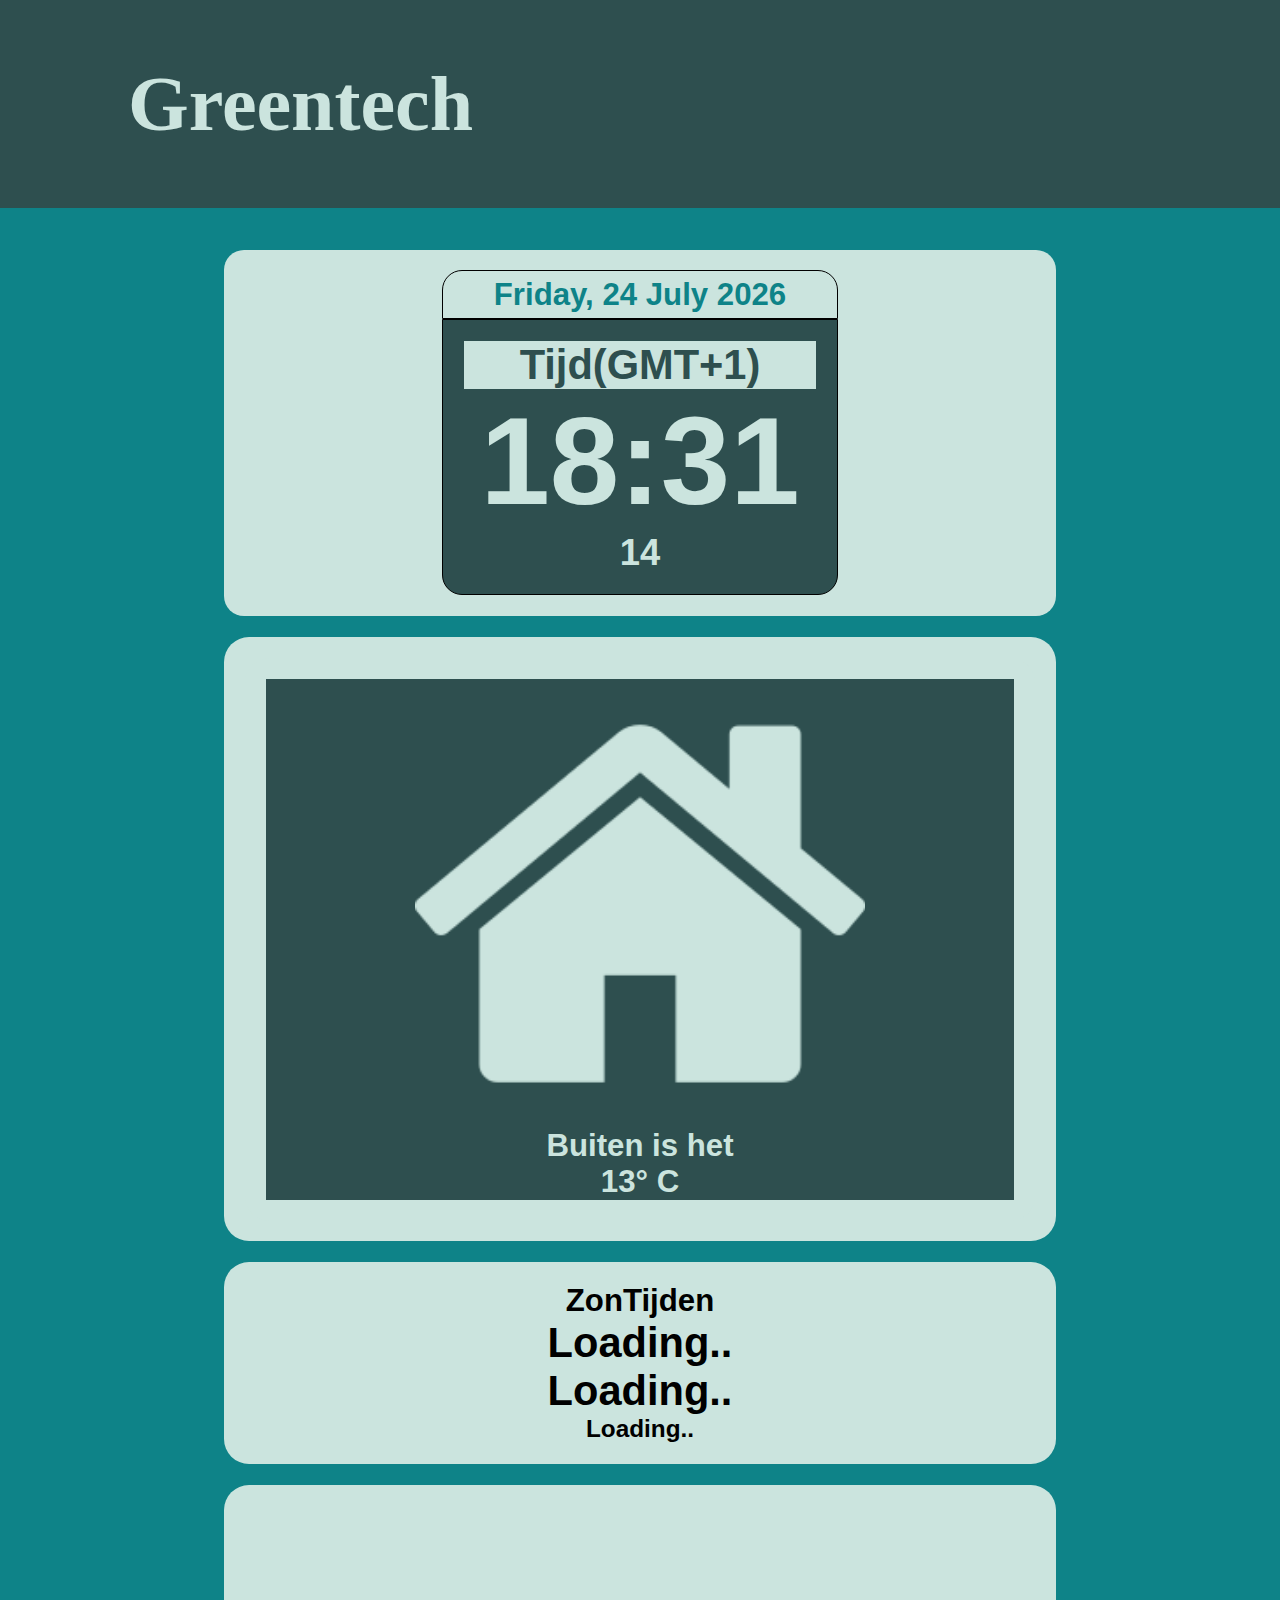
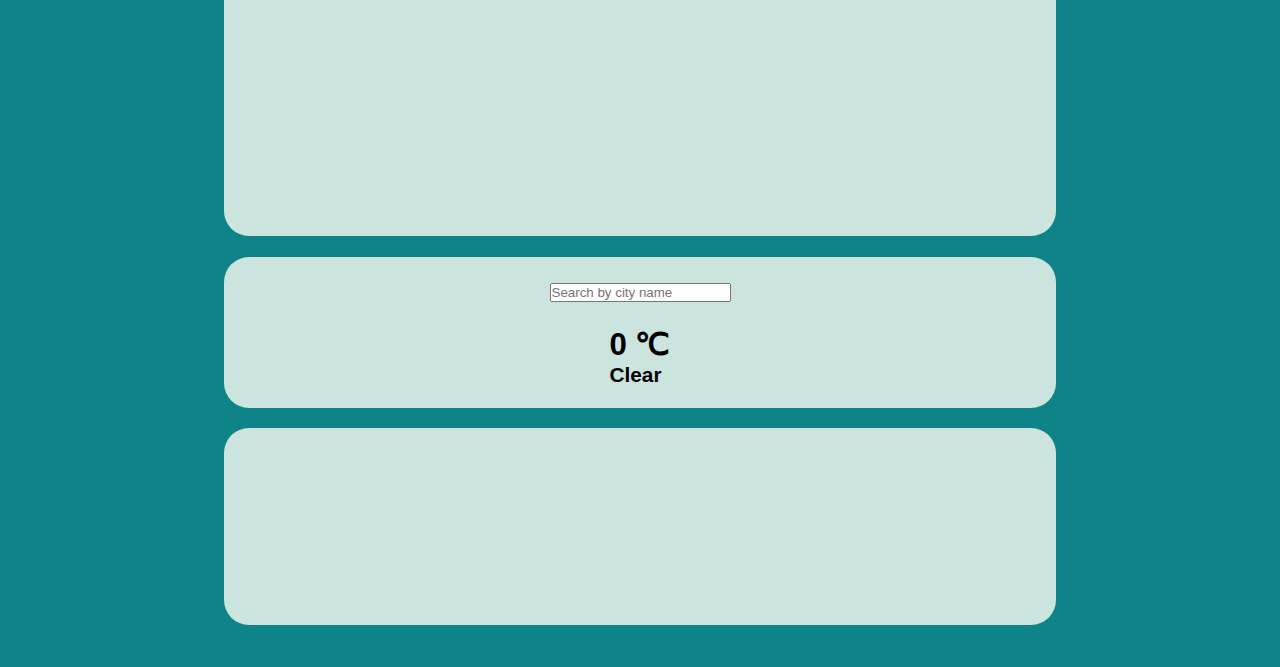
==== commit bea6a08e: "," ====
--- a/index.html
+++ b/index.html
@@ -17,9 +17,6 @@
     <header>
         <h2 class="companyName">Greentech</h2>
 
-        <section class="box-wrapper-logo">
-            <img class="logo" src="logo/logo2.svg">
-        </section>
     </header>
     <article>
         <section class="box-wrapper dateWrapper">
